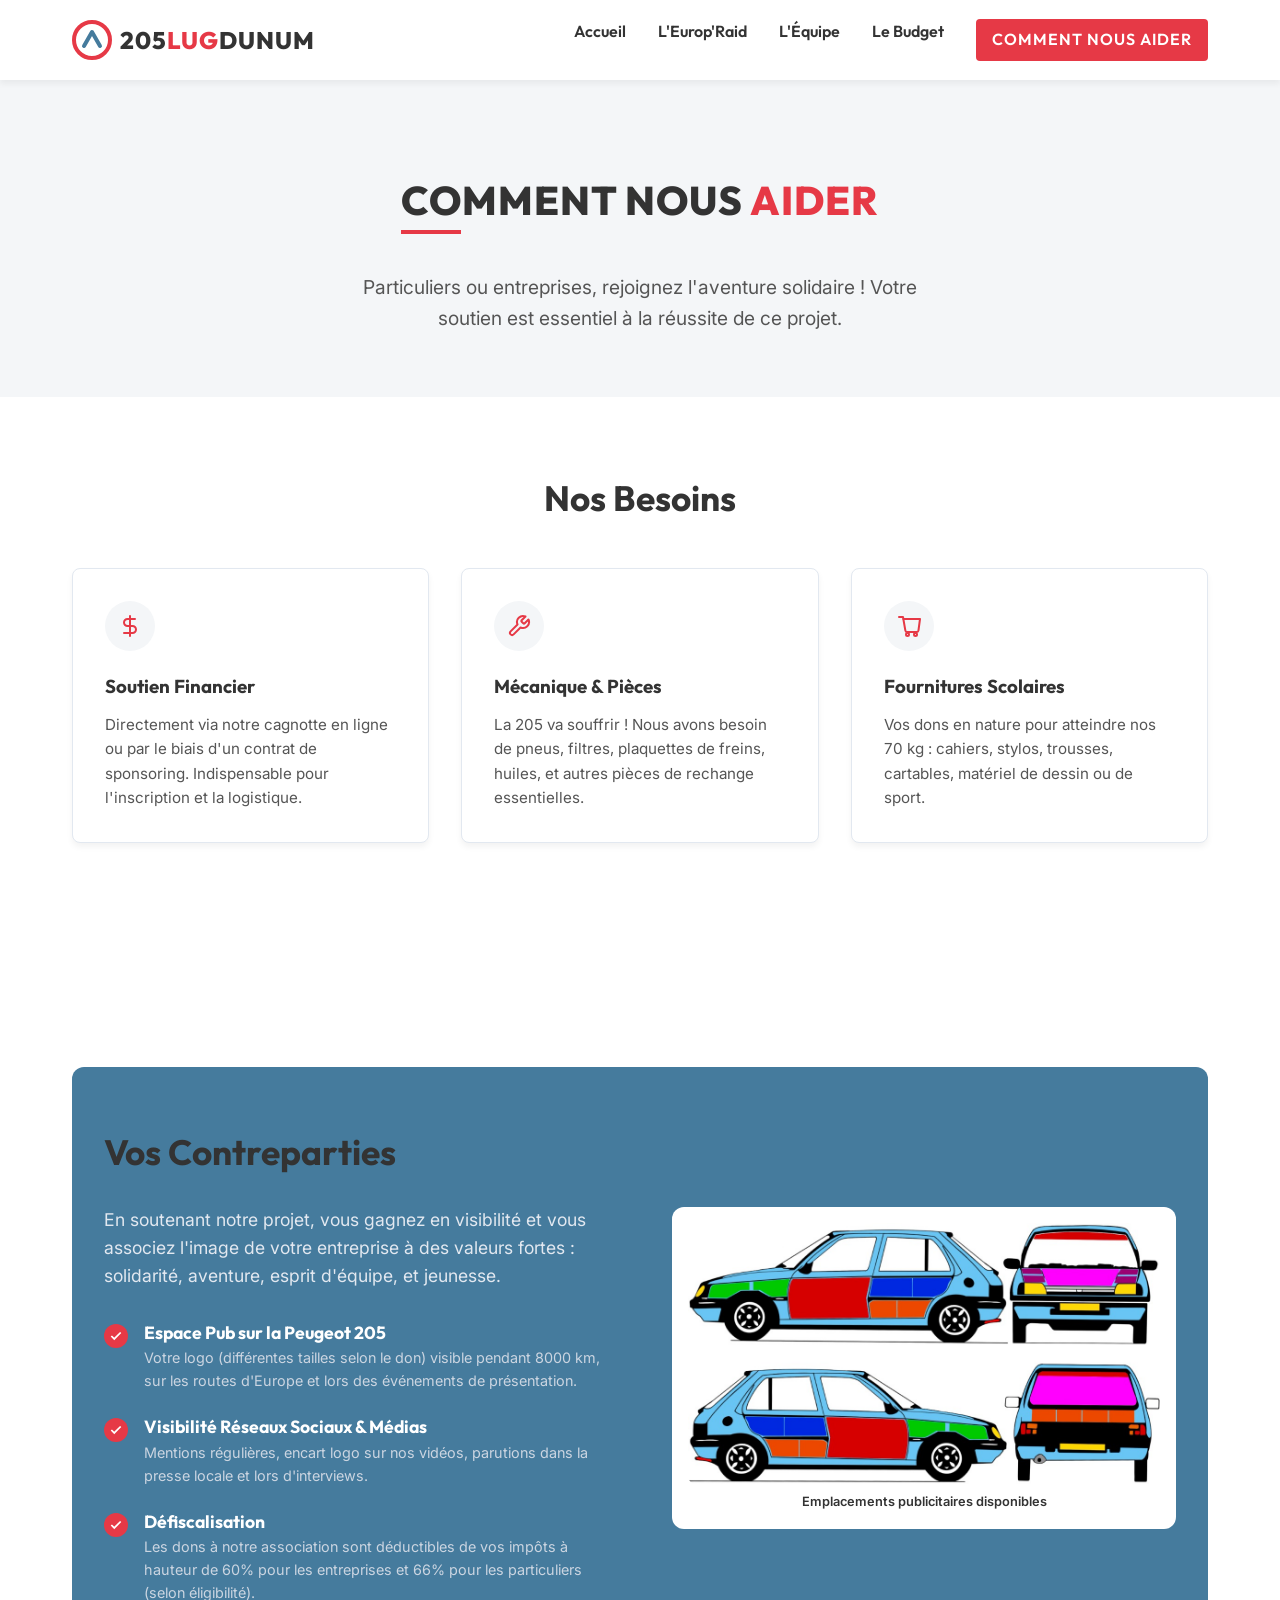
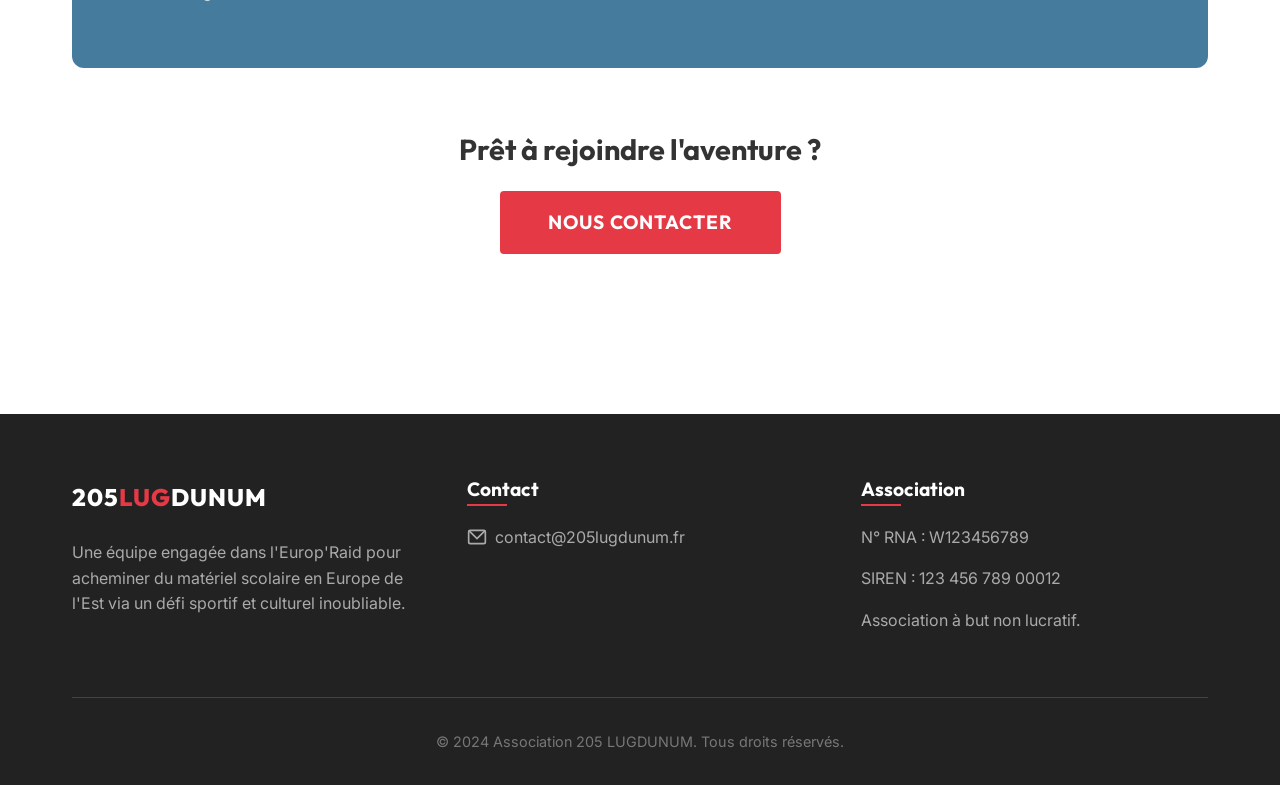
==== aider.html @ 80b50225 "Initial launch of 205 LUGDUNUM static website" ====
<!DOCTYPE html>
<html lang="fr">
<head>
    <meta charset="UTF-8">
    <meta name="viewport" content="width=device-width, initial-scale=1.0">
    <title>Comment nous aider - 205 LUGDUNUM</title>
    <meta name="description" content="Soutenez l'équipage 205 LUGDUNUM. Devenez sponsor financier ou matériel et gagnez en visibilité sur notre Peugeot 205 durant l'Europ'Raid.">
    <link rel="stylesheet" href="css/style.css">
    <style>
        .need-card {
            background: #FFF;
            padding: 2rem;
            border-radius: 8px;
            box-shadow: var(--shadow-sm);
            border: 1px solid var(--border-color);
            height: 100%;
            transition: var(--transition);
        }
        .need-card:hover {
            box-shadow: var(--shadow-md);
            transform: translateY(-5px);
        }
        .need-icon {
            width: 50px;
            height: 50px;
            background: var(--bg-light);
            border-radius: 50%;
            display: flex;
            align-items: center;
            justify-content: center;
            margin-bottom: 1.5rem;
        }
        .need-icon svg {
            width: 24px;
            height: 24px;
            stroke: var(--accent-red);
        }
        .partner-benefits {
            background: var(--accent-blue);
            color: #FFF;
            padding: 4rem 0;
            border-radius: 12px;
            margin-top: 4rem;
        }
    </style>
</head>
<body>

    <!-- Header / Navigation -->
    <header class="navbar">
        <div class="container">
            <a href="index.html" class="logo-link">
                <svg width="40" height="40" viewBox="0 0 100 100" fill="none" xmlns="http://www.w3.org/2000/svg">
                    <circle cx="50" cy="50" r="45" stroke="#E63946" stroke-width="10"/>
                    <path d="M30 65L50 30L70 65" stroke="#457B9D" stroke-width="10" stroke-linecap="round" stroke-linejoin="round"/>
                </svg>
                <span class="logo-text">205<span>LUG</span>DUNUM</span>
            </a>
            
            <button class="mobile-menu-btn" aria-label="Menu">
                <svg viewBox="0 0 24 24" fill="none" xmlns="http://www.w3.org/2000/svg">
                    <path d="M4 6H20M4 12H20M4 18H20" stroke-width="2" stroke-linecap="round" stroke-linejoin="round"/>
                </svg>
            </button>
            
            <nav>
                <ul class="nav-links">
                    <li><a href="index.html">Accueil</a></li>
                    <li><a href="europ_raid.html">L'Europ'Raid</a></li>
                    <li><a href="equipe.html">L'Équipe</a></li>
                    <li><a href="budget.html">Le Budget</a></li>
                    <li><a href="aider.html" class="btn btn-primary" style="padding: 0.5rem 1rem; color: #FFF; border-radius: 4px;">Comment nous aider</a></li>
                </ul>
            </nav>
        </div>
    </header>

    <!-- Page Header -->
    <section style="background-color: var(--bg-light); padding: 6rem 0 4rem; text-align: center;">
        <div class="container">
            <h1 class="section-title">Comment Nous <span class="text-red">Aider</span></h1>
            <p style="font-size: 1.2rem; color: var(--text-light); max-width: 600px; margin: 0 auto;">Particuliers ou entreprises, rejoignez l'aventure solidaire ! Votre soutien est essentiel à la réussite de ce projet.</p>
        </div>
    </section>

    <!-- Nos Besoins -->
    <section>
        <div class="container">
            <h2 class="text-center" style="font-size: 2.2rem; margin-bottom: 3rem;">Nos Besoins</h2>
            
            <div style="display: grid; grid-template-columns: repeat(auto-fit, minmax(280px, 1fr)); gap: 2rem;">
                
                <!-- Besoin Financier -->
                <div class="need-card">
                    <div class="need-icon">
                        <svg viewBox="0 0 24 24" fill="none" xmlns="http://www.w3.org/2000/svg">
                            <path d="M12 2V22M17 5H9.5C8.57174 5 7.6815 5.36875 7.02513 6.02513C6.36875 6.6815 6 7.57174 6 8.5C6 9.42826 6.36875 10.3185 7.02513 10.9749C7.6815 11.6313 8.57174 12 9.5 12H14.5C15.4283 12 16.3185 12.3687 16.9749 13.0251C17.6313 13.6815 18 14.5717 18 15.5C18 16.4283 17.6313 17.3185 16.9749 17.9749C16.3185 18.6313 15.4283 19 14.5 19H6" stroke-width="2" stroke-linecap="round" stroke-linejoin="round"/>
                        </svg>
                    </div>
                    <h3>Soutien Financier</h3>
                    <p style="color: var(--text-light); font-size: 0.95rem; margin-top: 1rem;">Directement via notre cagnotte en ligne ou par le biais d'un contrat de sponsoring. Indispensable pour l'inscription et la logistique.</p>
                </div>

                <!-- Besoin Materiel -->
                <div class="need-card">
                    <div class="need-icon">
                        <svg viewBox="0 0 24 24" fill="none" xmlns="http://www.w3.org/2000/svg">
                            <path d="M14.7 6.3a1 1 0 0 0 0 1.4l1.6 1.6a1 1 0 0 0 1.4 0l3.77-3.77a6 6 0 0 1-7.94 7.94l-6.91 6.91a2.12 2.12 0 0 1-3-3l6.91-6.91a6 6 0 0 1 7.94-7.94l-3.76 3.76z" stroke-width="2" stroke-linecap="round" stroke-linejoin="round"/>
                        </svg>
                    </div>
                    <h3>Mécanique & Pièces</h3>
                    <p style="color: var(--text-light); font-size: 0.95rem; margin-top: 1rem;">La 205 va souffrir ! Nous avons besoin de pneus, filtres, plaquettes de freins, huiles, et autres pièces de rechange essentielles.</p>
                </div>

                <!-- Fournitures Solidaire -->
                <div class="need-card">
                    <div class="need-icon">
                        <svg viewBox="0 0 24 24" fill="none" xmlns="http://www.w3.org/2000/svg">
                            <path d="M2 3H6L8.31 16.27A2 2 0 0 0 10.27 18H19.5A2 2 0 0 0 21.46 16.5L23 5H6" stroke-width="2" stroke-linecap="round" stroke-linejoin="round"/><circle cx="10.5" cy="20.5" r="1.5" stroke-width="2" stroke-linecap="round" stroke-linejoin="round"/><circle cx="18.5" cy="20.5" r="1.5" stroke-width="2" stroke-linecap="round" stroke-linejoin="round"/>
                        </svg>
                    </div>
                    <h3>Fournitures Scolaires</h3>
                    <p style="color: var(--text-light); font-size: 0.95rem; margin-top: 1rem;">Vos dons en nature pour atteindre nos 70 kg : cahiers, stylos, trousses, cartables, matériel de dessin ou de sport.</p>
                </div>

            </div>
        </div>
    </section>

    <!-- Contreparties Section -->
    <section>
        <div class="container">
            <div class="partner-benefits" style="padding: 4rem 2rem;">
                <div style="display: grid; grid-template-columns: 1fr 1fr; gap: 4rem; align-items: center;">
                    
                    <div>
                        <h2 style="font-size: 2.2rem; margin-bottom: 2rem;">Vos Contreparties</h2>
                        <p style="font-size: 1.1rem; color: #E2E8F0; margin-bottom: 2rem;">En soutenant notre projet, vous gagnez en visibilité et vous associez l'image de votre entreprise à des valeurs fortes : solidarité, aventure, esprit d'équipe, et jeunesse.</p>
                        
                        <ul style="list-style: none; padding: 0;">
                            <li style="display: flex; gap: 1rem; margin-bottom: 1.5rem; align-items: flex-start;">
                                <div style="background: var(--accent-red); border-radius: 50%; width: 24px; height: 24px; display: flex; align-items: center; justify-content: center; flex-shrink: 0; margin-top: 2px;">
                                    <svg width="14" height="14" viewBox="0 0 24 24" fill="none" stroke="#FFF" stroke-width="3"><polyline points="20 6 9 17 4 12"/></svg>
                                </div>
                                <div>
                                    <h4 style="font-size: 1.1rem; margin-bottom: 0.2rem; color: #FFF;">Espace Pub sur la Peugeot 205</h4>
                                    <p style="color: #CBD5E1; font-size: 0.9rem;">Votre logo (différentes tailles selon le don) visible pendant 8000 km, sur les routes d'Europe et lors des événements de présentation.</p>
                                </div>
                            </li>
                            <li style="display: flex; gap: 1rem; margin-bottom: 1.5rem; align-items: flex-start;">
                                <div style="background: var(--accent-red); border-radius: 50%; width: 24px; height: 24px; display: flex; align-items: center; justify-content: center; flex-shrink: 0; margin-top: 2px;">
                                    <svg width="14" height="14" viewBox="0 0 24 24" fill="none" stroke="#FFF" stroke-width="3"><polyline points="20 6 9 17 4 12"/></svg>
                                </div>
                                <div>
                                    <h4 style="font-size: 1.1rem; margin-bottom: 0.2rem; color: #FFF;">Visibilité Réseaux Sociaux & Médias</h4>
                                    <p style="color: #CBD5E1; font-size: 0.9rem;">Mentions régulières, encart logo sur nos vidéos, parutions dans la presse locale et lors d'interviews.</p>
                                </div>
                            </li>
                            <li style="display: flex; gap: 1rem; align-items: flex-start;">
                                <div style="background: var(--accent-red); border-radius: 50%; width: 24px; height: 24px; display: flex; align-items: center; justify-content: center; flex-shrink: 0; margin-top: 2px;">
                                    <svg width="14" height="14" viewBox="0 0 24 24" fill="none" stroke="#FFF" stroke-width="3"><polyline points="20 6 9 17 4 12"/></svg>
                                </div>
                                <div>
                                    <h4 style="font-size: 1.1rem; margin-bottom: 0.2rem; color: #FFF;">Défiscalisation</h4>
                                    <p style="color: #CBD5E1; font-size: 0.9rem;">Les dons à notre association sont déductibles de vos impôts à hauteur de 60% pour les entreprises et 66% pour les particuliers (selon éligibilité).</p>
                                </div>
                            </li>
                        </ul>
                    </div>
                    
                    <div style="background: #FFF; padding: 1rem; border-radius: 12px;">
                        <img src="assets/205-design.jpg" alt="Design Peugeot 205 avec espaces publicitaires" style="border-radius: 8px; width: 100%;">
                        <p style="color: var(--text-color); font-size: 0.8rem; text-align: center; margin-top: 0.5rem; font-weight: 600;">Emplacements publicitaires disponibles</p>
                    </div>

                </div>
            </div>
            
            <div class="text-center" style="margin-top: 4rem;">
                <h3 style="font-size: 1.8rem; margin-bottom: 1.5rem;">Prêt à rejoindre l'aventure ?</h3>
                <a href="mailto:contact@205lugdunum.fr" class="btn btn-primary" style="font-size: 1.2rem; padding: 1rem 3rem;">Nous Contacter</a>
            </div>
        </div>
    </section>

    <!-- Footer -->
    <footer class="footer">
        <div class="container">
            <div class="footer-content">
                <div class="footer-col">
                    <div class="logo-link" style="margin-bottom: 1.5rem;">
                        <span class="logo-text" style="color:#FFF;">205<span style="color:var(--accent-red)">LUG</span>DUNUM</span>
                    </div>
                    <p>Une équipe engagée dans l'Europ'Raid pour acheminer du matériel scolaire en Europe de l'Est via un défi sportif et culturel inoubliable.</p>
                </div>
                
                <div class="footer-col">
                    <h3>Contact</h3>
                    <p>
                        <svg width="20" height="20" viewBox="0 0 24 24" fill="none" stroke="currentColor" stroke-width="2"><rect x="2" y="4" width="20" height="16" rx="2"/><path d="M2 4L12 14L22 4"/></svg>
                        <a href="mailto:contact@205lugdunum.fr">contact@205lugdunum.fr</a>
                    </p>
                </div>
                
                <div class="footer-col">
                    <h3>Association</h3>
                    <p>N° RNA : W123456789</p>
                    <p>SIREN : 123 456 789 00012</p>
                    <p>Association à but non lucratif.</p>
                </div>
            </div>
            
            <div class="footer-bottom">
                &copy; 2024 Association 205 LUGDUNUM. Tous droits réservés.
            </div>
        </div>
    </footer>

</body>
</html>
---- css/style.css ----
@import url('https://fonts.googleapis.com/css2?family=Inter:wght@400;500;600&family=Outfit:wght@500;700;800&display=swap');

:root {
  --bg-color: #FFFFFF;
  --text-color: #333333;
  --text-light: #555555;
  --accent-red: #E63946;
  --accent-blue: #457B9D;
  --bg-light: #F4F6F8;
  --border-color: #E2E8F0;
  
  --font-body: 'Inter', sans-serif;
  --font-heading: 'Outfit', sans-serif;
  
  --transition: all 0.3s ease;
  --shadow-sm: 0 4px 6px rgba(0, 0, 0, 0.05);
  --shadow-md: 0 10px 15px rgba(0, 0, 0, 0.1);
  --shadow-lg: 0 20px 25px rgba(0, 0, 0, 0.15);
  
  --header-height: 80px;
}

* {
  margin: 0;
  padding: 0;
  box-sizing: border-box;
}

body {
  font-family: var(--font-body);
  background-color: var(--bg-color);
  color: var(--text-color);
  line-height: 1.6;
  overflow-x: hidden;
  padding-top: var(--header-height); /* For fixed header */
}

h1, h2, h3, h4, h5, h6 {
  font-family: var(--font-heading);
  line-height: 1.2;
  margin-bottom: 1rem;
  color: var(--text-color);
}

a {
  text-decoration: none;
  color: inherit;
  transition: var(--transition);
}

img {
  max-width: 100%;
  height: auto;
  display: block;
}

.container {
  width: 100%;
  max-width: 1200px;
  margin: 0 auto;
  padding: 0 2rem;
}

/* ==================================
   TYPOGRAPHY
================================== */
.text-center { text-align: center; }
.text-red { color: var(--accent-red); }
.text-blue { color: var(--accent-blue); }
.section-title {
  font-size: 2.5rem;
  font-weight: 800;
  text-transform: uppercase;
  margin-bottom: 3rem;
  position: relative;
  display: inline-block;
  letter-spacing: 1px;
}
.section-title::after {
  content: '';
  position: absolute;
  bottom: -10px;
  left: 0;
  width: 60px;
  height: 4px;
  background-color: var(--accent-red);
}

.text-center .section-title::after {
  left: 50%;
  transform: translateX(-50%);
}

/* ==================================
   BUTTONS
================================== */
.btn {
  display: inline-flex;
  align-items: center;
  justify-content: center;
  padding: 1rem 2rem;
  font-family: var(--font-heading);
  font-size: 1.1rem;
  font-weight: 700;
  border-radius: 4px;
  text-transform: uppercase;
  letter-spacing: 1px;
  cursor: pointer;
  border: none;
  transition: var(--transition);
}

.btn-primary {
  background-color: var(--accent-red);
  color: #FFF;
}
.btn-primary:hover {
  background-color: #d62c38;
  transform: translateY(-2px);
  box-shadow: var(--shadow-md);
}

.btn-secondary {
  background-color: transparent;
  color: var(--accent-blue);
  border: 2px solid var(--accent-blue);
}
.btn-secondary:hover {
  background-color: var(--accent-blue);
  color: #FFF;
}

/* ==================================
   HEADER & NAVIGATION
================================== */
.navbar {
  position: fixed;
  top: 0;
  left: 0;
  width: 100%;
  height: var(--header-height);
  background-color: rgba(255, 255, 255, 0.95);
  backdrop-filter: blur(10px);
  z-index: 1000;
  box-shadow: var(--shadow-sm);
  display: flex;
  align-items: center;
}

.navbar .container {
  display: flex;
  justify-content: space-between;
  align-items: center;
}

.logo-link {
  display: flex;
  align-items: center;
  gap: 0.5rem;
}

.logo-text {
  font-family: var(--font-heading);
  font-size: 1.5rem;
  font-weight: 800;
  letter-spacing: 1px;
}

.logo-text span {
  color: var(--accent-red);
}

.nav-links {
  display: flex;
  list-style: none;
  gap: 2rem;
}

.nav-links a {
  font-family: var(--font-heading);
  font-weight: 600;
  font-size: 1rem;
  color: var(--text-color);
  position: relative;
  padding: 0.5rem 0;
}

.nav-links a::before {
  content: '';
  position: absolute;
  bottom: 0;
  left: 0;
  width: 0%;
  height: 2px;
  background-color: var(--accent-red);
  transition: var(--transition);
}

.nav-links a:hover {
  color: var(--accent-red);
}

.nav-links a:hover::before {
  width: 100%;
}

.mobile-menu-btn {
  display: none;
  background: none;
  border: none;
  cursor: pointer;
  padding: 0.5rem;
}

.mobile-menu-btn svg {
  width: 30px;
  height: 30px;
  stroke: var(--text-color);
}

/* ==================================
   FOOTER
================================== */
.footer {
  background-color: #222;
  color: #FFF;
  padding: 4rem 0 2rem;
  margin-top: 5rem;
}

.footer-content {
  display: grid;
  grid-template-columns: repeat(auto-fit, minmax(250px, 1fr));
  gap: 3rem;
  margin-bottom: 3rem;
}

.footer-col h3 {
  color: #FFF;
  font-size: 1.2rem;
  margin-bottom: 1.5rem;
  position: relative;
  display: inline-block;
}

.footer-col h3::after {
  content: '';
  position: absolute;
  bottom: -5px;
  left: 0;
  width: 40px;
  height: 2px;
  background-color: var(--accent-red);
}

.footer-col p {
  color: #AAA;
  margin-bottom: 1rem;
  display: flex;
  align-items: center;
  gap: 0.5rem;
}

.footer-col a {
  color: #AAA;
}

.footer-col a:hover {
  color: var(--accent-red);
}

.footer-bottom {
  border-top: 1px solid #444;
  padding-top: 2rem;
  text-align: center;
  color: #777;
  font-size: 0.9rem;
}

/* ==================================
   PAGE SPECIFIC & UTILS
================================== */
section {
  padding: 5rem 0;
}

.card {
  background: #FFF;
  border: 1px solid var(--border-color);
  border-radius: 8px;
  overflow: hidden;
  box-shadow: var(--shadow-sm);
  transition: var(--transition);
}

.card:hover {
  transform: translateY(-5px);
  box-shadow: var(--shadow-lg);
  border-color: var(--accent-blue);
}

/* ==================================
   RESPONSIVE
================================== */
@media (max-width: 768px) {
  .nav-links {
    display: none; /* simple mobile menu hidden by default */
  }
  .mobile-menu-btn {
    display: block;
  }
  .section-title {
    font-size: 2rem;
  }
}
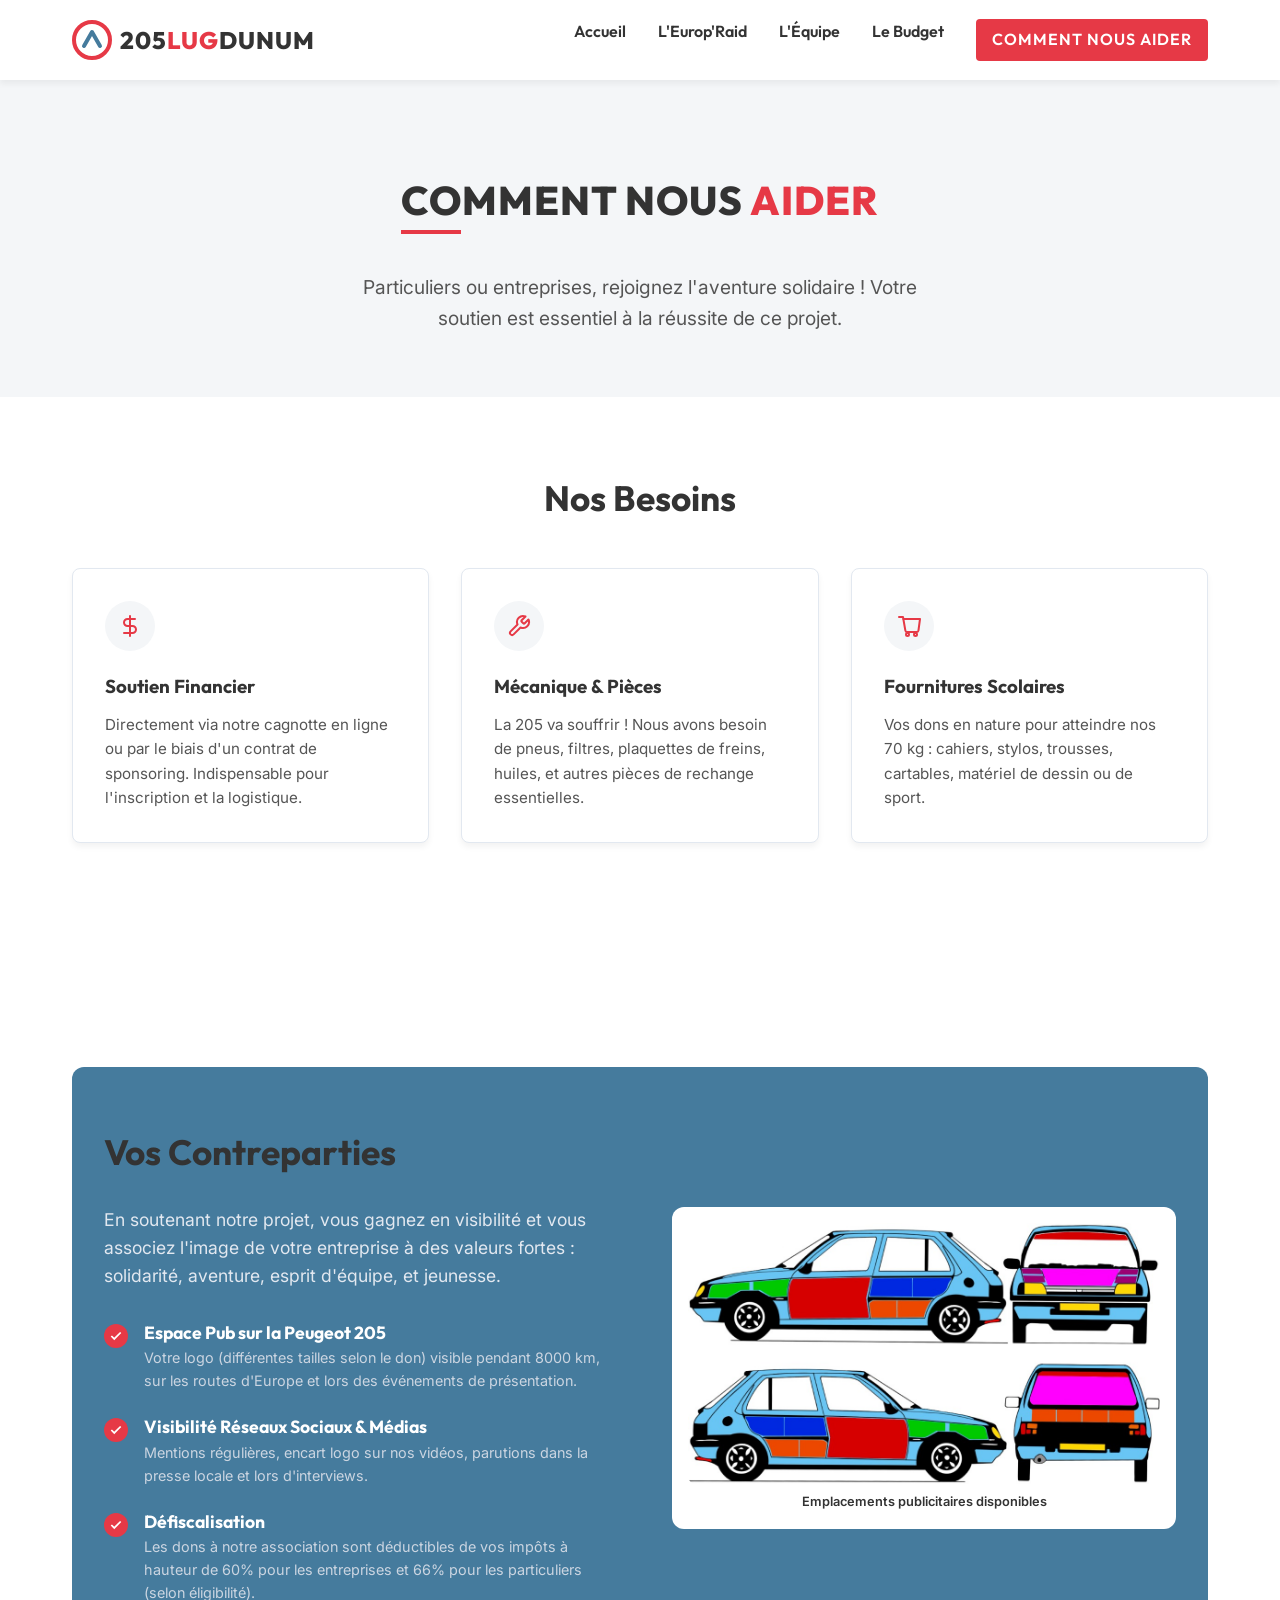
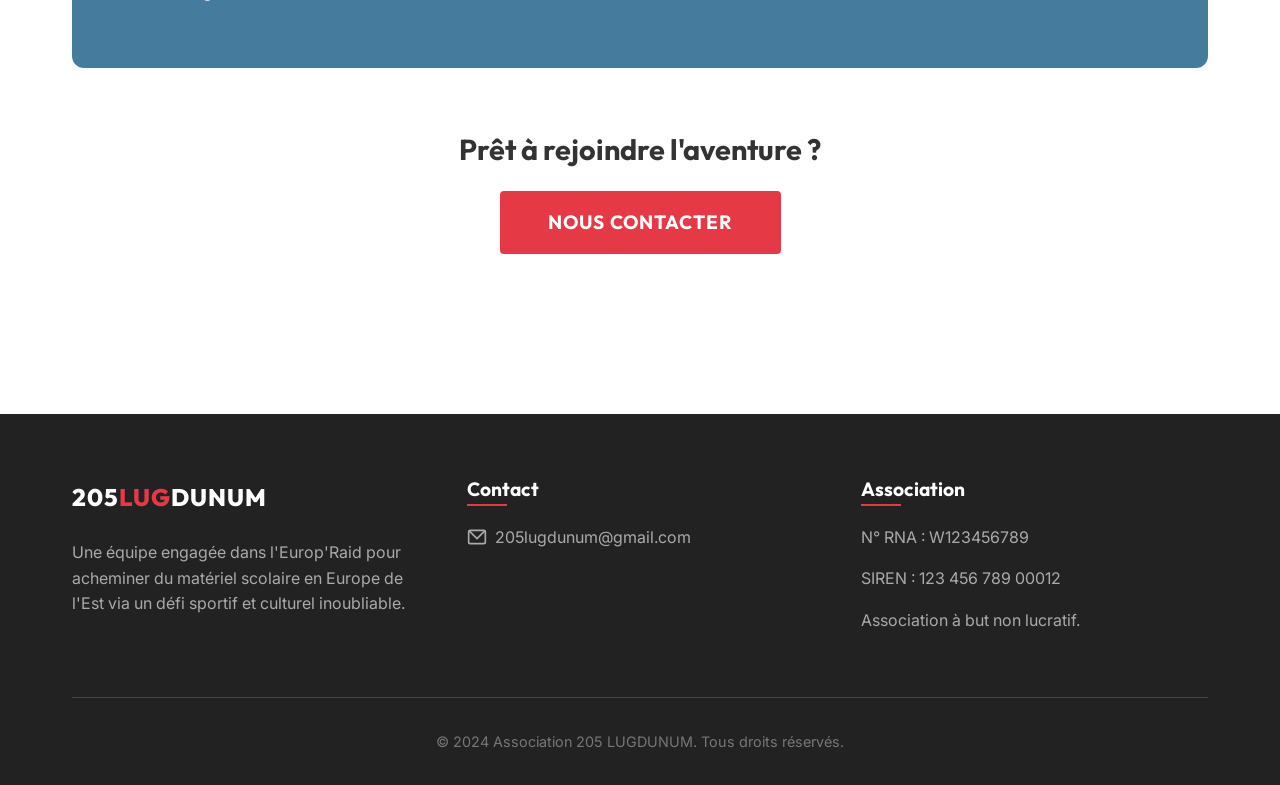
==== commit 4f595950: "Mise à jour des pages du site, du style CSS et ajout de la carte Europ'Raid" ====
--- a/aider.html
+++ b/aider.html
@@ -1,10 +1,12 @@
 <!DOCTYPE html>
 <html lang="fr">
+
 <head>
     <meta charset="UTF-8">
     <meta name="viewport" content="width=device-width, initial-scale=1.0">
     <title>Comment nous aider - 205 LUGDUNUM</title>
-    <meta name="description" content="Soutenez l'équipage 205 LUGDUNUM. Devenez sponsor financier ou matériel et gagnez en visibilité sur notre Peugeot 205 durant l'Europ'Raid.">
+    <meta name="description"
+        content="Soutenez l'équipage 205 LUGDUNUM. Devenez sponsor financier ou matériel et gagnez en visibilité sur notre Peugeot 205 durant l'Europ'Raid.">
     <link rel="stylesheet" href="css/style.css">
     <style>
         .need-card {
@@ -16,10 +18,12 @@
             height: 100%;
             transition: var(--transition);
         }
+
         .need-card:hover {
             box-shadow: var(--shadow-md);
             transform: translateY(-5px);
         }
+
         .need-icon {
             width: 50px;
             height: 50px;
@@ -30,11 +34,13 @@
             justify-content: center;
             margin-bottom: 1.5rem;
         }
+
         .need-icon svg {
             width: 24px;
             height: 24px;
             stroke: var(--accent-red);
         }
+
         .partner-benefits {
             background: var(--accent-blue);
             color: #FFF;
@@ -44,6 +50,7 @@
         }
     </style>
 </head>
+
 <body>
 
     <!-- Header / Navigation -->
@@ -51,25 +58,28 @@
         <div class="container">
             <a href="index.html" class="logo-link">
                 <svg width="40" height="40" viewBox="0 0 100 100" fill="none" xmlns="http://www.w3.org/2000/svg">
-                    <circle cx="50" cy="50" r="45" stroke="#E63946" stroke-width="10"/>
-                    <path d="M30 65L50 30L70 65" stroke="#457B9D" stroke-width="10" stroke-linecap="round" stroke-linejoin="round"/>
+                    <circle cx="50" cy="50" r="45" stroke="#E63946" stroke-width="10" />
+                    <path d="M30 65L50 30L70 65" stroke="#457B9D" stroke-width="10" stroke-linecap="round"
+                        stroke-linejoin="round" />
                 </svg>
                 <span class="logo-text">205<span>LUG</span>DUNUM</span>
             </a>
-            
-            <button class="mobile-menu-btn" aria-label="Menu">
+
+            <button class="mobile-menu-btn" aria-label="Menu"
+                onclick="document.querySelector('.nav-links').classList.toggle('active')">
                 <svg viewBox="0 0 24 24" fill="none" xmlns="http://www.w3.org/2000/svg">
-                    <path d="M4 6H20M4 12H20M4 18H20" stroke-width="2" stroke-linecap="round" stroke-linejoin="round"/>
+                    <path d="M4 6H20M4 12H20M4 18H20" stroke-width="2" stroke-linecap="round" stroke-linejoin="round" />
                 </svg>
             </button>
-            
+
             <nav>
                 <ul class="nav-links">
                     <li><a href="index.html">Accueil</a></li>
                     <li><a href="europ_raid.html">L'Europ'Raid</a></li>
                     <li><a href="equipe.html">L'Équipe</a></li>
                     <li><a href="budget.html">Le Budget</a></li>
-                    <li><a href="aider.html" class="btn btn-primary" style="padding: 0.5rem 1rem; color: #FFF; border-radius: 4px;">Comment nous aider</a></li>
+                    <li><a href="aider.html" class="btn btn-primary"
+                            style="padding: 0.5rem 1rem; color: #FFF; border-radius: 4px;">Comment nous aider</a></li>
                 </ul>
             </nav>
         </div>
@@ -79,7 +89,9 @@
     <section style="background-color: var(--bg-light); padding: 6rem 0 4rem; text-align: center;">
         <div class="container">
             <h1 class="section-title">Comment Nous <span class="text-red">Aider</span></h1>
-            <p style="font-size: 1.2rem; color: var(--text-light); max-width: 600px; margin: 0 auto;">Particuliers ou entreprises, rejoignez l'aventure solidaire ! Votre soutien est essentiel à la réussite de ce projet.</p>
+            <p style="font-size: 1.2rem; color: var(--text-light); max-width: 600px; margin: 0 auto;">Particuliers ou
+                entreprises, rejoignez l'aventure solidaire ! Votre soutien est essentiel à la réussite de ce projet.
+            </p>
         </div>
     </section>
 
@@ -87,40 +99,54 @@
     <section>
         <div class="container">
             <h2 class="text-center" style="font-size: 2.2rem; margin-bottom: 3rem;">Nos Besoins</h2>
-            
+
             <div style="display: grid; grid-template-columns: repeat(auto-fit, minmax(280px, 1fr)); gap: 2rem;">
-                
+
                 <!-- Besoin Financier -->
                 <div class="need-card">
                     <div class="need-icon">
                         <svg viewBox="0 0 24 24" fill="none" xmlns="http://www.w3.org/2000/svg">
-                            <path d="M12 2V22M17 5H9.5C8.57174 5 7.6815 5.36875 7.02513 6.02513C6.36875 6.6815 6 7.57174 6 8.5C6 9.42826 6.36875 10.3185 7.02513 10.9749C7.6815 11.6313 8.57174 12 9.5 12H14.5C15.4283 12 16.3185 12.3687 16.9749 13.0251C17.6313 13.6815 18 14.5717 18 15.5C18 16.4283 17.6313 17.3185 16.9749 17.9749C16.3185 18.6313 15.4283 19 14.5 19H6" stroke-width="2" stroke-linecap="round" stroke-linejoin="round"/>
+                            <path
+                                d="M12 2V22M17 5H9.5C8.57174 5 7.6815 5.36875 7.02513 6.02513C6.36875 6.6815 6 7.57174 6 8.5C6 9.42826 6.36875 10.3185 7.02513 10.9749C7.6815 11.6313 8.57174 12 9.5 12H14.5C15.4283 12 16.3185 12.3687 16.9749 13.0251C17.6313 13.6815 18 14.5717 18 15.5C18 16.4283 17.6313 17.3185 16.9749 17.9749C16.3185 18.6313 15.4283 19 14.5 19H6"
+                                stroke-width="2" stroke-linecap="round" stroke-linejoin="round" />
                         </svg>
                     </div>
                     <h3>Soutien Financier</h3>
-                    <p style="color: var(--text-light); font-size: 0.95rem; margin-top: 1rem;">Directement via notre cagnotte en ligne ou par le biais d'un contrat de sponsoring. Indispensable pour l'inscription et la logistique.</p>
+                    <p style="color: var(--text-light); font-size: 0.95rem; margin-top: 1rem;">Directement via notre
+                        cagnotte en ligne ou par le biais d'un contrat de sponsoring. Indispensable pour l'inscription
+                        et la logistique.</p>
                 </div>
 
                 <!-- Besoin Materiel -->
                 <div class="need-card">
                     <div class="need-icon">
                         <svg viewBox="0 0 24 24" fill="none" xmlns="http://www.w3.org/2000/svg">
-                            <path d="M14.7 6.3a1 1 0 0 0 0 1.4l1.6 1.6a1 1 0 0 0 1.4 0l3.77-3.77a6 6 0 0 1-7.94 7.94l-6.91 6.91a2.12 2.12 0 0 1-3-3l6.91-6.91a6 6 0 0 1 7.94-7.94l-3.76 3.76z" stroke-width="2" stroke-linecap="round" stroke-linejoin="round"/>
+                            <path
+                                d="M14.7 6.3a1 1 0 0 0 0 1.4l1.6 1.6a1 1 0 0 0 1.4 0l3.77-3.77a6 6 0 0 1-7.94 7.94l-6.91 6.91a2.12 2.12 0 0 1-3-3l6.91-6.91a6 6 0 0 1 7.94-7.94l-3.76 3.76z"
+                                stroke-width="2" stroke-linecap="round" stroke-linejoin="round" />
                         </svg>
                     </div>
                     <h3>Mécanique & Pièces</h3>
-                    <p style="color: var(--text-light); font-size: 0.95rem; margin-top: 1rem;">La 205 va souffrir ! Nous avons besoin de pneus, filtres, plaquettes de freins, huiles, et autres pièces de rechange essentielles.</p>
+                    <p style="color: var(--text-light); font-size: 0.95rem; margin-top: 1rem;">La 205 va souffrir ! Nous
+                        avons besoin de pneus, filtres, plaquettes de freins, huiles, et autres pièces de rechange
+                        essentielles.</p>
                 </div>
 
                 <!-- Fournitures Solidaire -->
                 <div class="need-card">
                     <div class="need-icon">
                         <svg viewBox="0 0 24 24" fill="none" xmlns="http://www.w3.org/2000/svg">
-                            <path d="M2 3H6L8.31 16.27A2 2 0 0 0 10.27 18H19.5A2 2 0 0 0 21.46 16.5L23 5H6" stroke-width="2" stroke-linecap="round" stroke-linejoin="round"/><circle cx="10.5" cy="20.5" r="1.5" stroke-width="2" stroke-linecap="round" stroke-linejoin="round"/><circle cx="18.5" cy="20.5" r="1.5" stroke-width="2" stroke-linecap="round" stroke-linejoin="round"/>
+                            <path d="M2 3H6L8.31 16.27A2 2 0 0 0 10.27 18H19.5A2 2 0 0 0 21.46 16.5L23 5H6"
+                                stroke-width="2" stroke-linecap="round" stroke-linejoin="round" />
+                            <circle cx="10.5" cy="20.5" r="1.5" stroke-width="2" stroke-linecap="round"
+                                stroke-linejoin="round" />
+                            <circle cx="18.5" cy="20.5" r="1.5" stroke-width="2" stroke-linecap="round"
+                                stroke-linejoin="round" />
                         </svg>
                     </div>
                     <h3>Fournitures Scolaires</h3>
-                    <p style="color: var(--text-light); font-size: 0.95rem; margin-top: 1rem;">Vos dons en nature pour atteindre nos 70 kg : cahiers, stylos, trousses, cartables, matériel de dessin ou de sport.</p>
+                    <p style="color: var(--text-light); font-size: 0.95rem; margin-top: 1rem;">Vos dons en nature pour
+                        atteindre nos 70 kg : cahiers, stylos, trousses, cartables, matériel de dessin ou de sport.</p>
                 </div>
 
             </div>
@@ -131,54 +157,80 @@
     <section>
         <div class="container">
             <div class="partner-benefits" style="padding: 4rem 2rem;">
-                <div style="display: grid; grid-template-columns: 1fr 1fr; gap: 4rem; align-items: center;">
-                    
+                <div class="grid-2-col">
+
                     <div>
                         <h2 style="font-size: 2.2rem; margin-bottom: 2rem;">Vos Contreparties</h2>
-                        <p style="font-size: 1.1rem; color: #E2E8F0; margin-bottom: 2rem;">En soutenant notre projet, vous gagnez en visibilité et vous associez l'image de votre entreprise à des valeurs fortes : solidarité, aventure, esprit d'équipe, et jeunesse.</p>
-                        
+                        <p style="font-size: 1.1rem; color: #E2E8F0; margin-bottom: 2rem;">En soutenant notre projet,
+                            vous gagnez en visibilité et vous associez l'image de votre entreprise à des valeurs fortes
+                            : solidarité, aventure, esprit d'équipe, et jeunesse.</p>
+
                         <ul style="list-style: none; padding: 0;">
                             <li style="display: flex; gap: 1rem; margin-bottom: 1.5rem; align-items: flex-start;">
-                                <div style="background: var(--accent-red); border-radius: 50%; width: 24px; height: 24px; display: flex; align-items: center; justify-content: center; flex-shrink: 0; margin-top: 2px;">
-                                    <svg width="14" height="14" viewBox="0 0 24 24" fill="none" stroke="#FFF" stroke-width="3"><polyline points="20 6 9 17 4 12"/></svg>
+                                <div
+                                    style="background: var(--accent-red); border-radius: 50%; width: 24px; height: 24px; display: flex; align-items: center; justify-content: center; flex-shrink: 0; margin-top: 2px;">
+                                    <svg width="14" height="14" viewBox="0 0 24 24" fill="none" stroke="#FFF"
+                                        stroke-width="3">
+                                        <polyline points="20 6 9 17 4 12" />
+                                    </svg>
                                 </div>
                                 <div>
-                                    <h4 style="font-size: 1.1rem; margin-bottom: 0.2rem; color: #FFF;">Espace Pub sur la Peugeot 205</h4>
-                                    <p style="color: #CBD5E1; font-size: 0.9rem;">Votre logo (différentes tailles selon le don) visible pendant 8000 km, sur les routes d'Europe et lors des événements de présentation.</p>
+                                    <h4 style="font-size: 1.1rem; margin-bottom: 0.2rem; color: #FFF;">Espace Pub sur la
+                                        Peugeot 205</h4>
+                                    <p style="color: #CBD5E1; font-size: 0.9rem;">Votre logo (différentes tailles selon
+                                        le don) visible pendant 8000 km, sur les routes d'Europe et lors des événements
+                                        de présentation.</p>
                                 </div>
                             </li>
                             <li style="display: flex; gap: 1rem; margin-bottom: 1.5rem; align-items: flex-start;">
-                                <div style="background: var(--accent-red); border-radius: 50%; width: 24px; height: 24px; display: flex; align-items: center; justify-content: center; flex-shrink: 0; margin-top: 2px;">
-                                    <svg width="14" height="14" viewBox="0 0 24 24" fill="none" stroke="#FFF" stroke-width="3"><polyline points="20 6 9 17 4 12"/></svg>
+                                <div
+                                    style="background: var(--accent-red); border-radius: 50%; width: 24px; height: 24px; display: flex; align-items: center; justify-content: center; flex-shrink: 0; margin-top: 2px;">
+                                    <svg width="14" height="14" viewBox="0 0 24 24" fill="none" stroke="#FFF"
+                                        stroke-width="3">
+                                        <polyline points="20 6 9 17 4 12" />
+                                    </svg>
                                 </div>
                                 <div>
-                                    <h4 style="font-size: 1.1rem; margin-bottom: 0.2rem; color: #FFF;">Visibilité Réseaux Sociaux & Médias</h4>
-                                    <p style="color: #CBD5E1; font-size: 0.9rem;">Mentions régulières, encart logo sur nos vidéos, parutions dans la presse locale et lors d'interviews.</p>
+                                    <h4 style="font-size: 1.1rem; margin-bottom: 0.2rem; color: #FFF;">Visibilité
+                                        Réseaux Sociaux & Médias</h4>
+                                    <p style="color: #CBD5E1; font-size: 0.9rem;">Mentions régulières, encart logo sur
+                                        nos vidéos, parutions dans la presse locale et lors d'interviews.</p>
                                 </div>
                             </li>
                             <li style="display: flex; gap: 1rem; align-items: flex-start;">
-                                <div style="background: var(--accent-red); border-radius: 50%; width: 24px; height: 24px; display: flex; align-items: center; justify-content: center; flex-shrink: 0; margin-top: 2px;">
-                                    <svg width="14" height="14" viewBox="0 0 24 24" fill="none" stroke="#FFF" stroke-width="3"><polyline points="20 6 9 17 4 12"/></svg>
+                                <div
+                                    style="background: var(--accent-red); border-radius: 50%; width: 24px; height: 24px; display: flex; align-items: center; justify-content: center; flex-shrink: 0; margin-top: 2px;">
+                                    <svg width="14" height="14" viewBox="0 0 24 24" fill="none" stroke="#FFF"
+                                        stroke-width="3">
+                                        <polyline points="20 6 9 17 4 12" />
+                                    </svg>
                                 </div>
                                 <div>
-                                    <h4 style="font-size: 1.1rem; margin-bottom: 0.2rem; color: #FFF;">Défiscalisation</h4>
-                                    <p style="color: #CBD5E1; font-size: 0.9rem;">Les dons à notre association sont déductibles de vos impôts à hauteur de 60% pour les entreprises et 66% pour les particuliers (selon éligibilité).</p>
+                                    <h4 style="font-size: 1.1rem; margin-bottom: 0.2rem; color: #FFF;">Défiscalisation
+                                    </h4>
+                                    <p style="color: #CBD5E1; font-size: 0.9rem;">Les dons à notre association sont
+                                        déductibles de vos impôts à hauteur de 60% pour les entreprises et 66% pour les
+                                        particuliers (selon éligibilité).</p>
                                 </div>
                             </li>
                         </ul>
                     </div>
-                    
+
                     <div style="background: #FFF; padding: 1rem; border-radius: 12px;">
-                        <img src="assets/205-design.jpg" alt="Design Peugeot 205 avec espaces publicitaires" style="border-radius: 8px; width: 100%;">
-                        <p style="color: var(--text-color); font-size: 0.8rem; text-align: center; margin-top: 0.5rem; font-weight: 600;">Emplacements publicitaires disponibles</p>
-                    </div>
-
-                </div>
-            </div>
-            
+                        <img src="assets/205-design.jpg" alt="Design Peugeot 205 avec espaces publicitaires"
+                            style="border-radius: 8px; width: 100%;">
+                        <p
+                            style="color: var(--text-color); font-size: 0.8rem; text-align: center; margin-top: 0.5rem; font-weight: 600;">
+                            Emplacements publicitaires disponibles</p>
+                    </div>
+
+                </div>
+            </div>
+
             <div class="text-center" style="margin-top: 4rem;">
                 <h3 style="font-size: 1.8rem; margin-bottom: 1.5rem;">Prêt à rejoindre l'aventure ?</h3>
-                <a href="mailto:contact@205lugdunum.fr" class="btn btn-primary" style="font-size: 1.2rem; padding: 1rem 3rem;">Nous Contacter</a>
+                <a href="mailto:contact@205lugdunum.fr" class="btn btn-primary"
+                    style="font-size: 1.2rem; padding: 1rem 3rem;">Nous Contacter</a>
             </div>
         </div>
     </section>
@@ -189,19 +241,25 @@
             <div class="footer-content">
                 <div class="footer-col">
                     <div class="logo-link" style="margin-bottom: 1.5rem;">
-                        <span class="logo-text" style="color:#FFF;">205<span style="color:var(--accent-red)">LUG</span>DUNUM</span>
-                    </div>
-                    <p>Une équipe engagée dans l'Europ'Raid pour acheminer du matériel scolaire en Europe de l'Est via un défi sportif et culturel inoubliable.</p>
-                </div>
-                
+                        <span class="logo-text" style="color:#FFF;">205<span
+                                style="color:var(--accent-red)">LUG</span>DUNUM</span>
+                    </div>
+                    <p>Une équipe engagée dans l'Europ'Raid pour acheminer du matériel scolaire en Europe de l'Est via
+                        un défi sportif et culturel inoubliable.</p>
+                </div>
+
                 <div class="footer-col">
                     <h3>Contact</h3>
                     <p>
-                        <svg width="20" height="20" viewBox="0 0 24 24" fill="none" stroke="currentColor" stroke-width="2"><rect x="2" y="4" width="20" height="16" rx="2"/><path d="M2 4L12 14L22 4"/></svg>
-                        <a href="mailto:contact@205lugdunum.fr">contact@205lugdunum.fr</a>
+                        <svg width="20" height="20" viewBox="0 0 24 24" fill="none" stroke="currentColor"
+                            stroke-width="2">
+                            <rect x="2" y="4" width="20" height="16" rx="2" />
+                            <path d="M2 4L12 14L22 4" />
+                        </svg>
+                        <a href="mailto:205lugdunum@gmail.com">205lugdunum@gmail.com</a>
                     </p>
                 </div>
-                
+
                 <div class="footer-col">
                     <h3>Association</h3>
                     <p>N° RNA : W123456789</p>
@@ -209,7 +267,7 @@
                     <p>Association à but non lucratif.</p>
                 </div>
             </div>
-            
+
             <div class="footer-bottom">
                 &copy; 2024 Association 205 LUGDUNUM. Tous droits réservés.
             </div>
@@ -217,4 +275,5 @@
     </footer>
 
 </body>
-</html>
+
+</html>
--- a/css/style.css
+++ b/css/style.css
@@ -91,6 +91,17 @@
   transform: translateX(-50%);
 }
 
+.hero-title {
+  font-size: 4rem;
+}
+
+.grid-2-col {
+  display: grid;
+  grid-template-columns: 1fr 1fr;
+  gap: 4rem;
+  align-items: center;
+}
+
 /* ==================================
    BUTTONS
 ================================== */
@@ -299,12 +310,106 @@
   border-color: var(--accent-blue);
 }
 
+.team-photo {
+  border-radius: 12px;
+  box-shadow: var(--shadow-lg);
+  max-width: 800px;
+  width: 100%;
+  margin: 0 auto;
+  border: 4px solid var(--border-color);
+}
+
+.country-tag {
+  background: var(--bg-light);
+  color: var(--text-color);
+  padding: 0.8rem 1.5rem;
+  border-radius: 30px;
+  font-weight: 600;
+  font-size: 1rem;
+  white-space: nowrap;
+  box-shadow: var(--shadow-sm);
+  border: 1px solid var(--border-color);
+  transition: transform 0.2s ease, border-color 0.2s ease;
+}
+.country-tag:hover {
+  transform: translateY(-2px);
+  border-color: var(--accent-red);
+}
+.country-scroll-btn {
+  background: var(--accent-blue);
+  color: #FFF;
+  border: none;
+  width: 40px;
+  height: 40px;
+  border-radius: 50%;
+  cursor: pointer;
+  display: flex;
+  align-items: center;
+  justify-content: center;
+  flex-shrink: 0;
+  transition: var(--transition);
+}
+.country-scroll-btn:hover {
+  background: var(--accent-red);
+}
+.country-scroll-container {
+  display: flex;
+  overflow-x: auto;
+  scroll-behavior: smooth;
+  gap: 1rem;
+  padding: 1rem;
+  scrollbar-width: none; /* Firefox */
+  flex: 1;
+}
+.country-scroll-container::-webkit-scrollbar {
+  display: none; /* Chrome/Safari */
+}
+
+.budget-details {
+  display: none;
+  width: 100%;
+}
+.budget-item.expanded .budget-details {
+  display: block;
+  animation: fadeIn 0.3s ease-in-out;
+}
+.budget-arrow {
+  transition: transform 0.3s ease;
+  color: var(--text-light);
+}
+.budget-item.expanded .budget-arrow {
+  transform: rotate(180deg);
+}
+@keyframes fadeIn {
+  from { opacity: 0; transform: translateY(-10px); }
+  to { opacity: 1; transform: translateY(0); }
+}
+
 /* ==================================
    RESPONSIVE
 ================================== */
 @media (max-width: 768px) {
+  .grid-2-col {
+    grid-template-columns: 1fr;
+    gap: 2rem;
+  }
+  .hero-title {
+    font-size: 2.5rem !important;
+  }
   .nav-links {
-    display: none; /* simple mobile menu hidden by default */
+    display: none;
+    flex-direction: column;
+    position: absolute;
+    top: var(--header-height);
+    left: 0;
+    width: 100%;
+    background-color: var(--bg-color);
+    padding: 2rem;
+    box-shadow: var(--shadow-md);
+    gap: 1.5rem;
+  }
+  .nav-links.active {
+    display: flex;
   }
   .mobile-menu-btn {
     display: block;
@@ -312,4 +417,11 @@
   .section-title {
     font-size: 2rem;
   }
-}
+  .team-photo {
+    max-width: 100%;
+    margin: 0 auto;
+    border-width: 2px;
+    border-radius: 8px;
+    width: 85%; /* Reduces size so it isn't too large on mobile */
+  }
+}
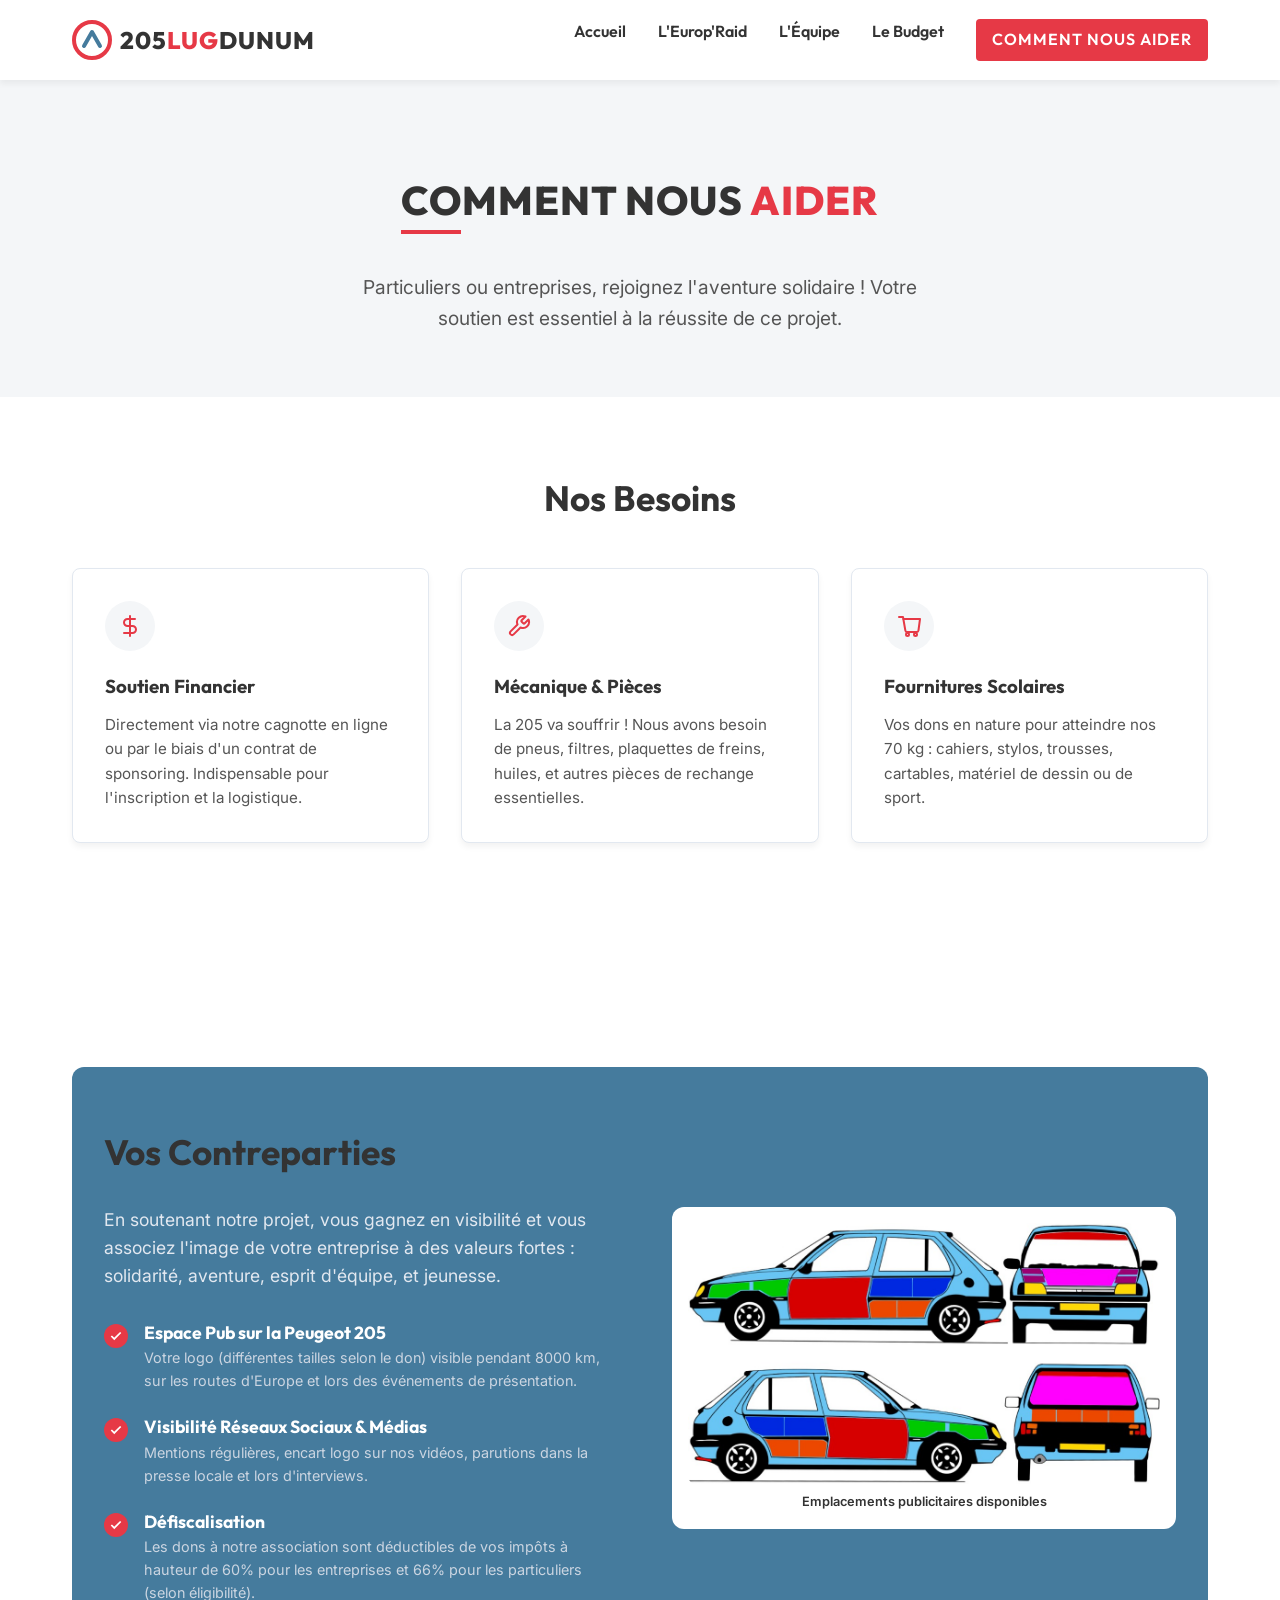
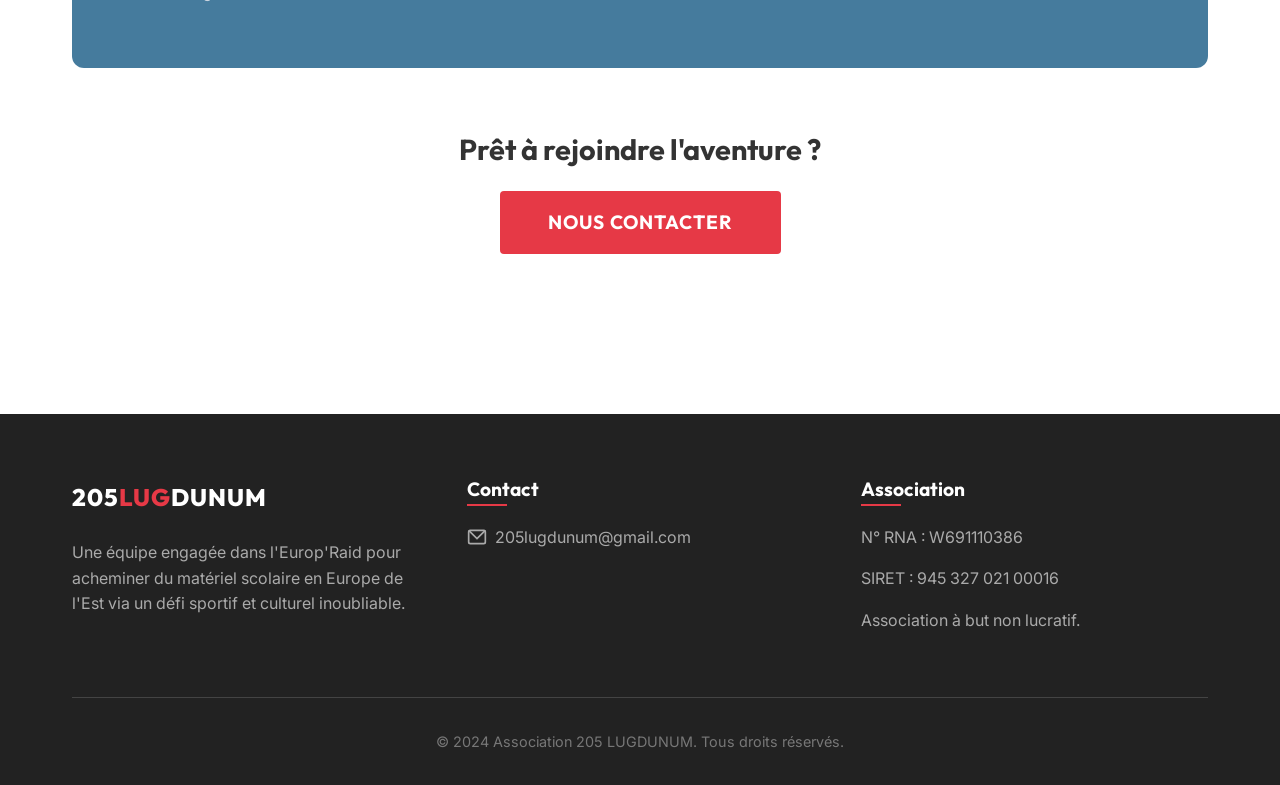
==== commit f5140425: "Mise à jour des informations de contact de l'association (Email, RNA, SIRET)" ====
--- a/aider.html
+++ b/aider.html
@@ -229,7 +229,7 @@
 
             <div class="text-center" style="margin-top: 4rem;">
                 <h3 style="font-size: 1.8rem; margin-bottom: 1.5rem;">Prêt à rejoindre l'aventure ?</h3>
-                <a href="mailto:contact@205lugdunum.fr" class="btn btn-primary"
+                <a href="mailto:205lugdunum@gmail.com" class="btn btn-primary"
                     style="font-size: 1.2rem; padding: 1rem 3rem;">Nous Contacter</a>
             </div>
         </div>
@@ -262,8 +262,8 @@
 
                 <div class="footer-col">
                     <h3>Association</h3>
-                    <p>N° RNA : W123456789</p>
-                    <p>SIREN : 123 456 789 00012</p>
+                    <p>N° RNA : W691110386</p>
+                    <p>SIRET : 945 327 021 00016</p>
                     <p>Association à but non lucratif.</p>
                 </div>
             </div>
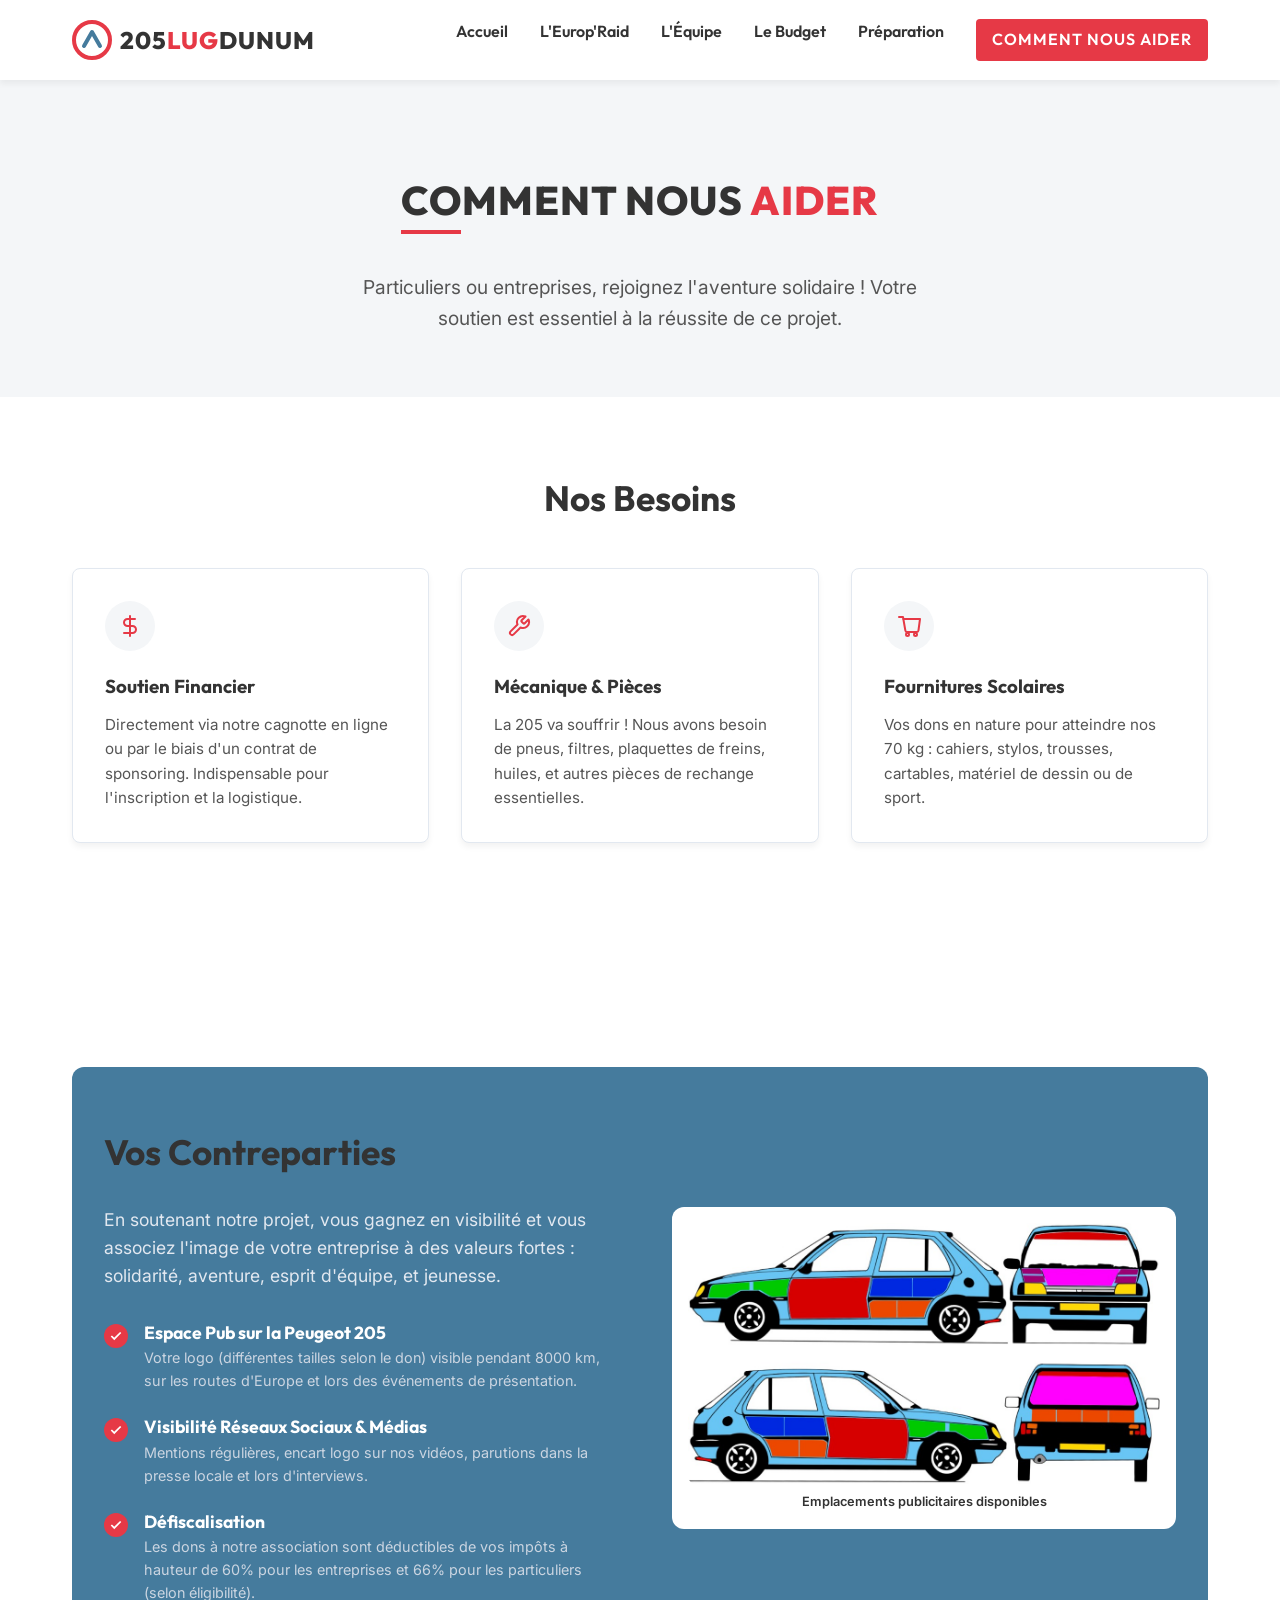
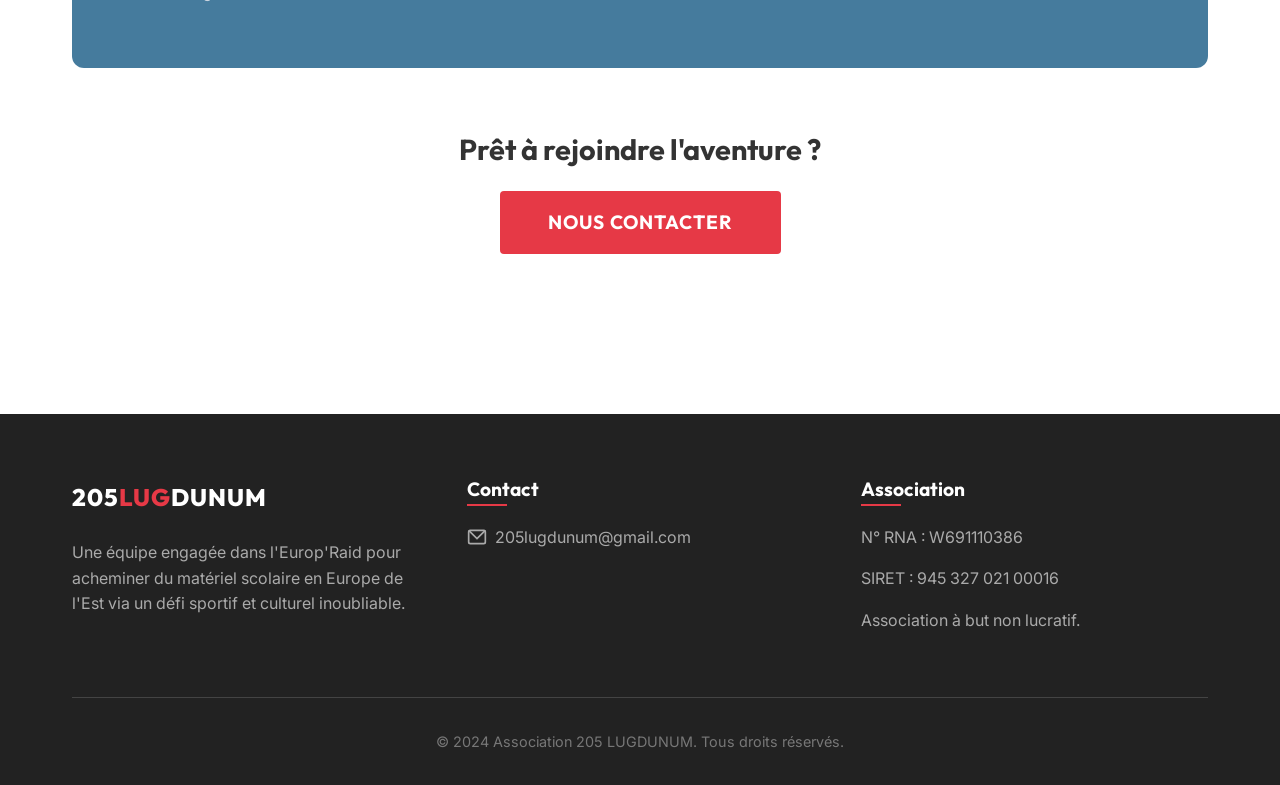
==== commit 977eaf5c: "Ajout de la page de suivi de préparation et mise à jour de la navigation sur toutes les pages" ====
--- a/aider.html
+++ b/aider.html
@@ -78,6 +78,7 @@
                     <li><a href="europ_raid.html">L'Europ'Raid</a></li>
                     <li><a href="equipe.html">L'Équipe</a></li>
                     <li><a href="budget.html">Le Budget</a></li>
+                    <li><a href="suivi.html">Préparation</a></li>
                     <li><a href="aider.html" class="btn btn-primary"
                             style="padding: 0.5rem 1rem; color: #FFF; border-radius: 4px;">Comment nous aider</a></li>
                 </ul>
